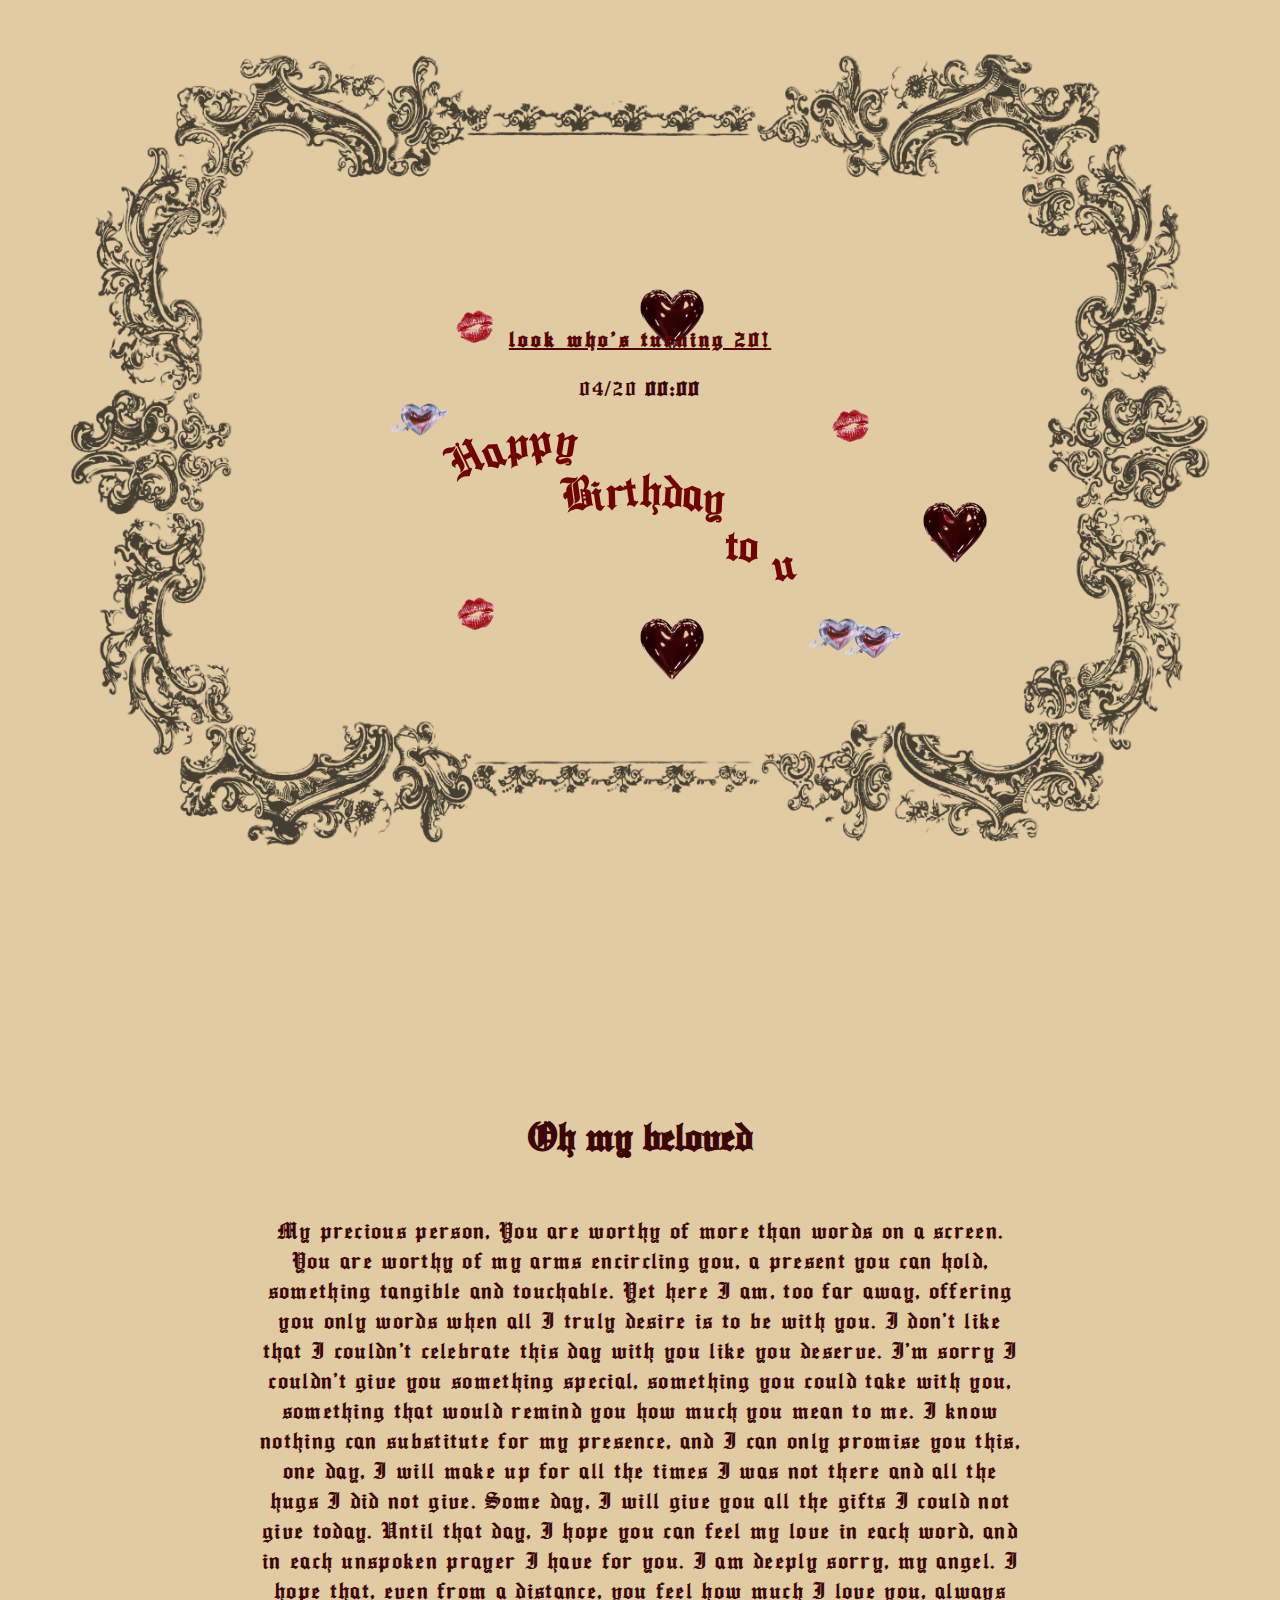
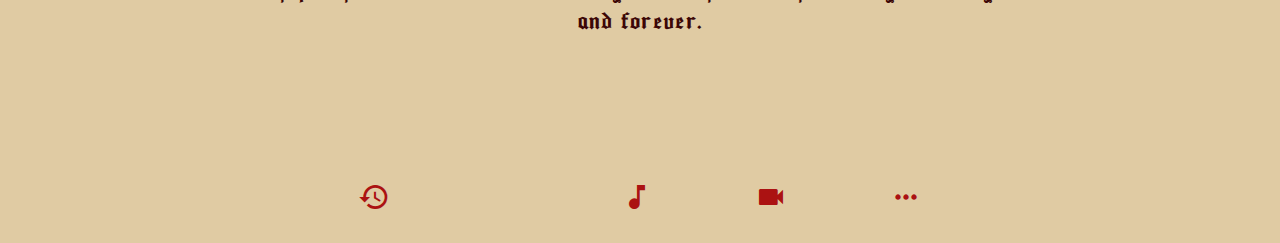
==== main.html @ 9a89196c "- preloading images" ====
<!DOCTYPE html>
<html lang="en">

<head>
    <meta charset="UTF-8">
    <meta name="viewport" content="width=device-width, initial-scale=1.0">
    <title>Curved Birthday Text</title>
    <link rel="stylesheet" href="main.css">
    <link href="https://fonts.googleapis.com/icon?family=Material+Icons" rel="stylesheet">
</head>

<body>
    <div class="container" id="main">
        <img src="assets/images/border2.png" alt="" srcset="" class="border-img">
        <h2 class="title">look who's turning 20!</h2>
        <span class="date">04/20 <strong>00:00</strong></span>

        <?xml version="1.0" encoding="utf-8"?>
        <svg class="curved-text noselect" xmlns="http://www.w3.org/2000/svg" viewBox="43.2133 135.176 407.2143 185.3046"
            width="407.214px" height="185.305px">
            <defs>
                <path id="path-0"
                    d="M 68.35 123.768 C 70.813 121.682 74.645 119.458 75.123 119.458 C 77.244 117.954 81.093 116.379 83.128 116.379 C 87.538 115.764 89.438 113.3 91.749 113.3 C 94.745 113.3 95.203 111.453 97.906 111.453 C 101.711 110.837 104.43 108.99 107.143 108.99 C 111.104 108.99 114.243 107.143 117.611 107.143 C 121.221 107.143 123.29 105.911 126.232 105.911 C 129.806 105.911 134.258 107.143 136.084 107.143 C 139.149 107.143 141.867 107.759 144.089 107.759 C 147.8 107.759 151.478 107.426 151.478 110.222 L 152.094 110.222 C 152.094 110.837 152.094 111.453 152.094 112.069"
                    style="fill: none;" />
                <path id="path-1"
                    d="M 133.005 131.158 C 136.871 129.139 141.474 128.079 143.473 128.079 C 145.4 128.079 146.549 129.273 148.793 129.273 C 151.607 129.273 155.417 128.079 158.251 128.079 C 161.386 128.079 163.121 127.463 165.64 127.463 C 167.617 126.102 172.283 126.847 174.261 126.847 C 177.75 126.232 180.008 126.232 182.266 126.232 C 185.881 126.232 187.229 126.33 189.791 126.33 C 192.416 126.33 194.787 127.045 196.762 127.045 C 199.636 127.045 203.186 127.562 205.443 127.562 C 207.969 127.562 210.288 128.178 212.574 128.178 C 213.19 127.727 218.052 129.644 218.831 129.791 C 221.577 130.309 230.13 130.341 232.073 130.341"
                    style="fill: none;" />
                <path id="path-2"
                    d="M 243.227 153.325 C 252.414 153.325 261.481 153.582 265.708 153.582 C 266.324 155.184 265.394 155.186 265.394 155.788 C 266.896 156.404 270.74 158.056 271.552 158.867 C 272.905 159.604 276.506 161.946 277.709 161.946 C 278.325 162.87 282.798 164.409 283.867 164.409 C 285.352 165.025 288.677 167.256 289.409 168.719 L 290.025 168.719 C 290.025 169.715 293.103 170.952 293.103 171.798"
                    style="fill: none;" />
                <path id="path-3"
                    d="M 294.627 183.664 C 298.891 186.082 300.306 184.29 302.979 184.29 C 306.469 184.29 307.268 183.788 310.142 183.788 C 313.221 183.788 308.13 184.113 310.593 184.113 C 314.287 184.113 327.419 184.404 330.498 184.404 C 332.279 .404 335.506 185.345 337.596 185.345 C 340.685 182.256 358.99 167.488 358.99 167.488 C 358.99 165.982 358.374 166.53 358.374 165.025"
                    style="fill: none;" />
            </defs>
            <text class="text-curve"
                transform="matrix(1.6342649459838867, 0, 0, 1.6375041007995605, -48.419578552246065, 4.048994064331055)">
                <textPath href="#path-0">Happy</textPath>
            </text>
            <text class="text-curve"
                transform="matrix(1.6342649459838867, 0, 0, 1.6375041007995605, -47.15189743041989, 23.101871490478516)">
                <textPath href="#path-1">Birthday</textPath>
            </text>
            <text class="text-curve"
                transform="matrix(1.6342649459838867, 0, 0, 1.6375041007995605, -65.8803024291992, 33.39351272583008)">
                <textPath href="#path-2">to</textPath>
            </text>
            <text class="text-curve"
                transform="matrix(1.6342649459838867, 0, 0, 1.6375041007995605, -100.81703186035155, 1.165985107421875)">
                <textPath href="#path-3">u</textPath>
            </text>
        </svg>
    </div>
    <div class="message">
        <h1 class="apology-title">Oh my beloved</h1>
        <p class="apology-text">
            My precious person,
            You are worthy of more than words on a screen. You are worthy of my arms encircling you, a present you can
            hold, something tangible and touchable. Yet here I am, too far away, offering you only words when all I
            truly desire is to be with you. I don't like that I couldn't celebrate this day with you like you deserve.
            I'm sorry I couldn't give you something special, something you could take with you, something that would
            remind you how much you mean to me. I know nothing can substitute for my presence, and I can only promise
            you this, one day, I will make up for all the times I was not there and all the hugs I did not give. Some
            day, I will give you all the gifts I could not give today. Until that day, I hope you can feel my love in
            each word, and in each unspoken prayer I have for you. I am deeply sorry, my angel. I hope that, even from a
            distance, you feel how much I love you, always and forever.
        </p>
    </div>

    <div class="navigation">
        <a class="material-icons tip" href="/pages/message/message.html"
        rel="noopener noreferrer">history_edu<span>Message</span></a>
        <a class="material-icons tip" href="http://" target="_blank"
            rel="noopener noreferrer">music_note<span>Listen</span></a>
        <a class="material-icons tip" href="/pages/video/video.html"  rel="noopener noreferrer">videocam<span>Watch a
                vid</span></a>
        <a class="material-icons tip" href="/pages/choices/choice.html" rel="noopener noreferrer">more_horiz<span>Pick
                a
                date</span></a>
    </div>
    <div id="random-images"></div>
    <script src="main.js"></script>
</body>

</html>
---- main.css ----
/* General Styles */


@font-face {
    font-family: 'ancient';
    src: URL('assets/fonts/AncientMedium.ttf') format('truetype');
  }

  .noselect {
    -webkit-touch-callout: none; /* iOS Safari */
      -webkit-user-select: none; /* Safari */
       -khtml-user-select: none; /* Konqueror HTML */
         -moz-user-select: none; /* Old versions of Firefox */
          -ms-user-select: none; /* Internet Explorer/Edge */
              user-select: none; /* Non-prefixed version, currently
                                    supported by Chrome, Edge, Opera and Firefox */
  }

body {
    padding: 0;
    margin: 0;
    font-family: 'ancient';
    text-align: center;
    background: rgb(224, 203, 163);
    color: #3c0606;
}
html, body {
    max-width: 100%;
    overflow-x: hidden;
}
/* Main Container */

.container {
    position: relative;
    width: 100%;
    height: 100vh;
    display: flex;
    flex-direction: column;
    justify-content: center;
    align-items: center;
    padding-bottom: 20vh;
}

.border-img {
    position: absolute;
    height: 90vh;
    width: 90vw;
    mix-blend-mode: multiply;
    opacity: 70%;
}
/* Title and Date */
.title {
    font-size: 1.5em;
    color: #560606;
    letter-spacing: .2pc;
    text-decoration: underline;
}

.date {
    font-size: 1.5rem;
    letter-spacing: .1pc;
    margin-bottom: 1vh;
}

/* Curved Text */
.curved-text {
    width: 55vw;
}

.text-curve {
    position: relative;
    padding: 10px 20px;
    background: rgba(0, 0, 0, 0.5); /* Semi-transparent background */
    backdrop-filter: blur(5px); /* Blurs anything behind it */
    border-radius: 10px;
    fill: #700404;
    font-size: 2rem;
    white-space: pre;
}

/* Floating Elements */
@keyframes floatAnimation {
    0% { transform: translateY(0px); }
    50% { transform: translateY(-15px); }
    100% { transform: translateY(0px); }
}

.floating {
    position: absolute;
    width: 5vw;
    animation: floatAnimation 2s infinite ease-in-out;
    transition: transform 0.3s ease-in-out; /* Optional smooth transition for randomness */
}

/* Randomly change the size and position over time for variety */
.floating:nth-child(even) {
    animation-duration: 4s;
}

.floating:nth-child(odd) {
    animation-duration: 5s;
}

.message{
    display: flex;
    width: 100vw;
    flex-direction: column;
    align-items: center;
    justify-content: center;
    padding-bottom: 10vh;
}
.apology-title {
    font-size: 2.7rem;
}
.apology-text {
    font-size: 1.6rem;
    letter-spacing: 0.08cap;
    width: 60vw;
}


.navigation {
    margin: 30px auto;
    width: 60%;
    display: flex;
    align-items: center;
    flex-direction: row;
    justify-content: space-evenly;
}

.navigation a {
    text-decoration: none;
    color: rgb(171, 18, 18);
    font-size: xx-large;
}

a.tip {
    text-decoration: none
}
a.tip:hover {
    position: relative
}
a.tip span {
    display: none;
    font-family: 'Courier New', Courier, monospace;
    font-size: 1.1rem;
}
a.tip:hover span {
    border: #c0c0c0 1px dotted;
    padding: 5px 10px 5px 5px;
    display: block;
    z-index: 100;
    background: #0e0d0d no-repeat 100% 5%;
    left: 0px;
    margin: 10px;
    position: absolute;
    top: 15px;
    text-decoration: none
}
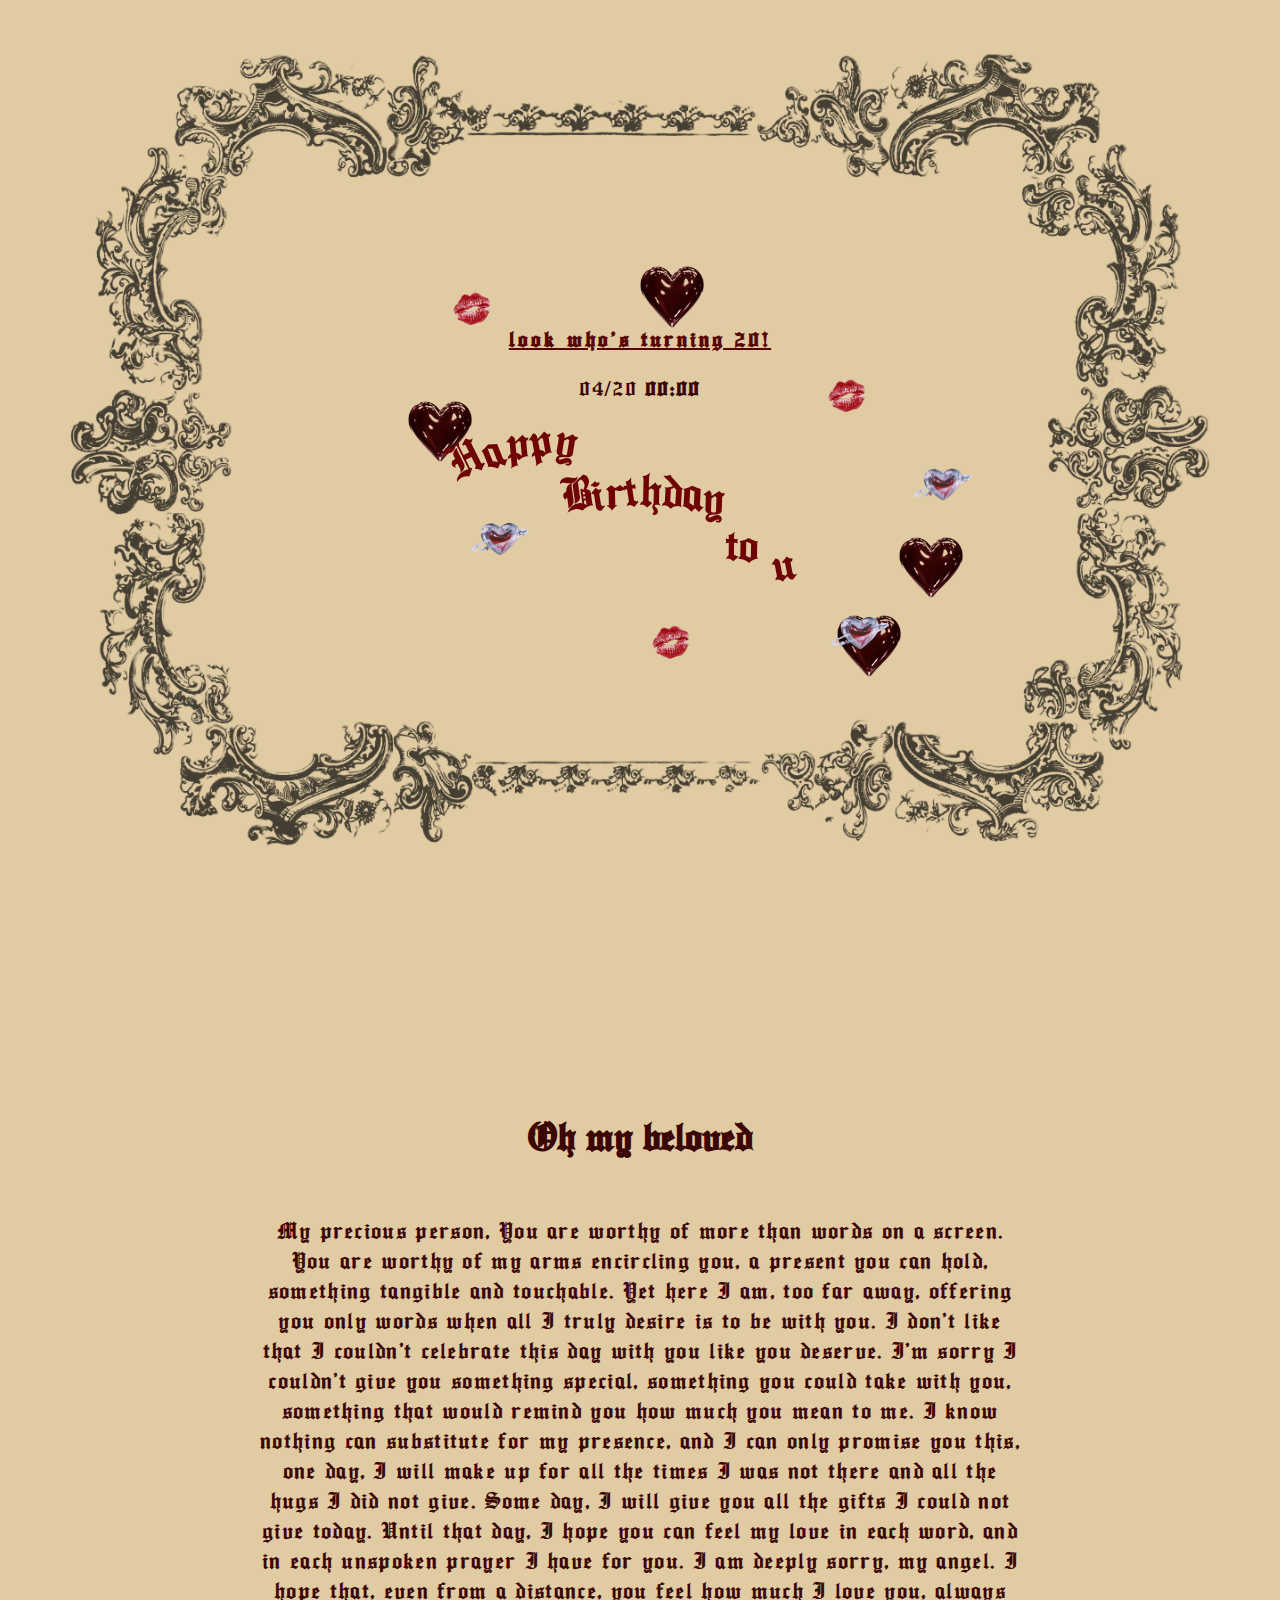
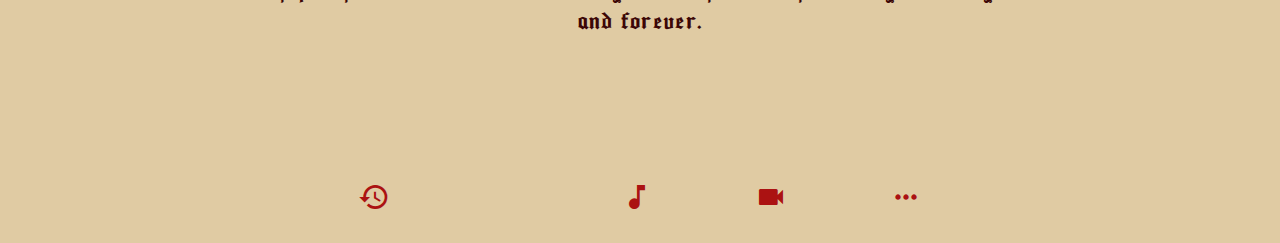
==== commit e08edb28: "- is mobile detection" ====
--- a/main.html
+++ b/main.html
@@ -10,6 +10,13 @@
 </head>
 
 <body>
+    <div id="popup" class="popup">
+        <div class="popup-content">
+            <span class="close-btn" onclick="closePopup()">&times;</span>
+            <h2 id="popup-title"></h2>
+            <p id="popup-description"></p>
+        </div>
+    </div>
     <div class="container" id="main">
         <img src="assets/images/border2.png" alt="" srcset="" class="border-img">
         <h2 class="title">look who's turning 20!</h2>
@@ -68,10 +75,10 @@
 
     <div class="navigation">
         <a class="material-icons tip" href="/pages/message/message.html"
-        rel="noopener noreferrer">history_edu<span>Message</span></a>
+            rel="noopener noreferrer">history_edu<span>Message</span></a>
         <a class="material-icons tip" href="http://" target="_blank"
             rel="noopener noreferrer">music_note<span>Listen</span></a>
-        <a class="material-icons tip" href="/pages/video/video.html"  rel="noopener noreferrer">videocam<span>Watch a
+        <a class="material-icons tip" href="/pages/video/video.html" rel="noopener noreferrer">videocam<span>Watch a
                 vid</span></a>
         <a class="material-icons tip" href="/pages/choices/choice.html" rel="noopener noreferrer">more_horiz<span>Pick
                 a
--- a/main.css
+++ b/main.css
@@ -159,3 +159,44 @@
 }
 
 
+/* Pop-up Styling */
+.popup {
+    display: none;
+    position: fixed;
+    top: 0;
+    left: 0;
+    width: 100vw;
+    height: 100vh;
+    background: rgba(0, 0, 0, 0.6);
+    backdrop-filter: blur(5px);
+    justify-content: center;
+    align-items: center;
+    z-index: 1000;
+}
+
+.popup-content {
+    background: rgb(224, 203, 163);
+    color: #3c0606;
+    padding: 20px;
+    border-radius: 10px;
+    text-align: center;
+    width: 50%;
+    max-width: 500px;
+    position: relative;
+    box-shadow: 0px 0px 15px rgba(0, 0, 0, 0.5);
+    font-size: 1.3rem;
+}
+
+/* Close Button */
+.close-btn {
+    position: absolute;
+    top: 10px;
+    right: 15px;
+    font-size: 28px;
+    cursor: pointer;
+    color: #560606;
+}
+
+.close-btn:hover {
+    color: rgb(171, 18, 18);
+}
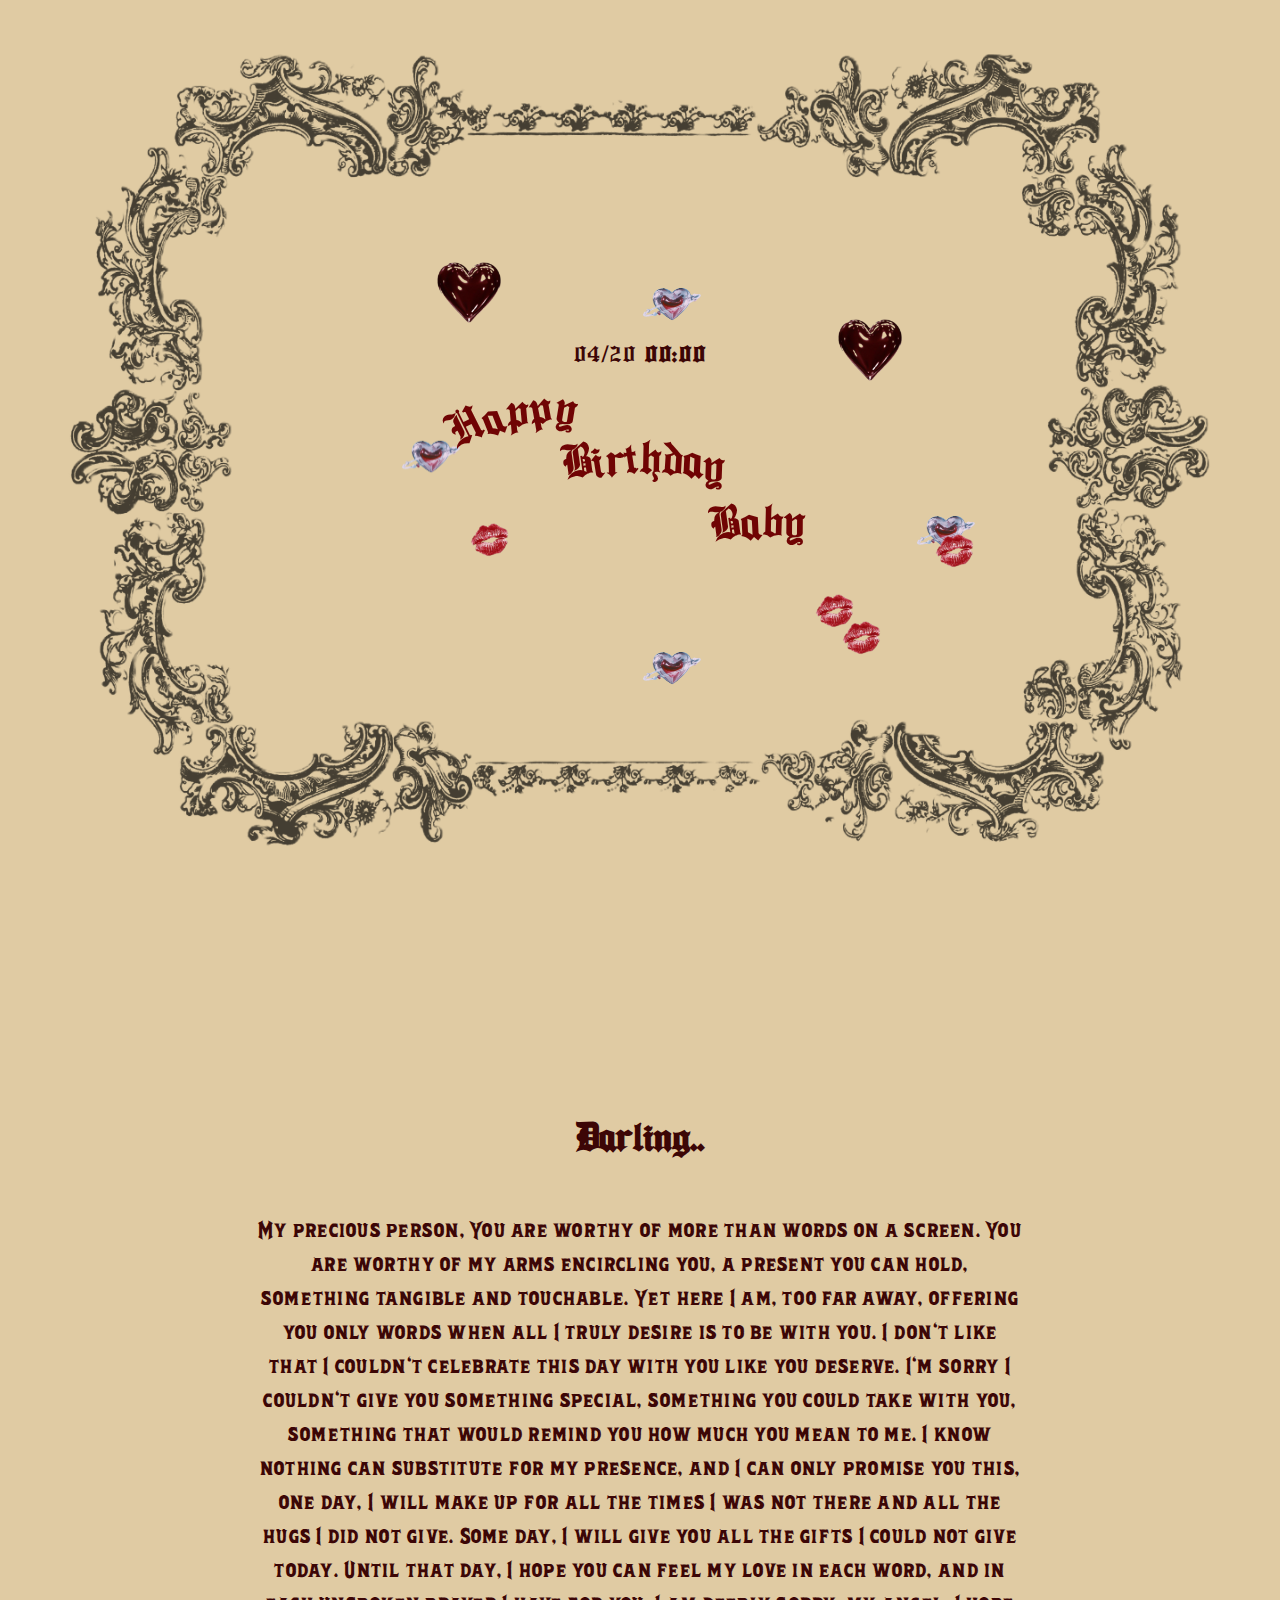
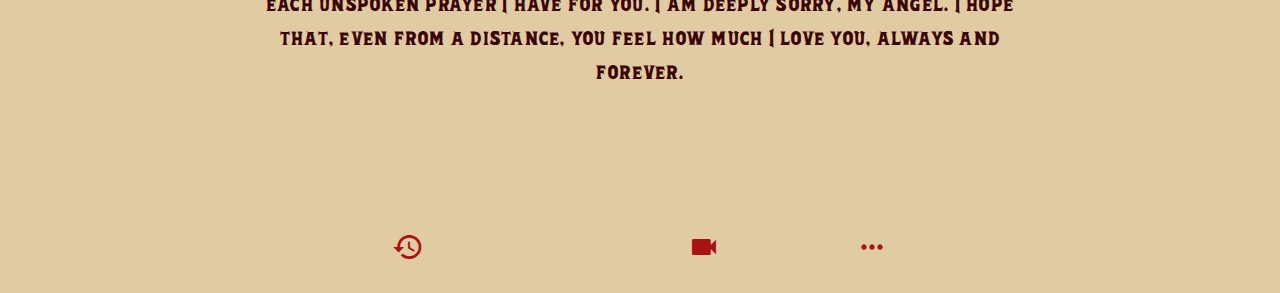
==== commit f6a34cf9: "- Final Changes" ====
--- a/main.html
+++ b/main.html
@@ -4,7 +4,7 @@
 <head>
     <meta charset="UTF-8">
     <meta name="viewport" content="width=device-width, initial-scale=1.0">
-    <title>Curved Birthday Text</title>
+    <title>Happy Birthday Baby</title>
     <link rel="stylesheet" href="main.css">
     <link href="https://fonts.googleapis.com/icon?family=Material+Icons" rel="stylesheet">
 </head>
@@ -19,7 +19,6 @@
     </div>
     <div class="container" id="main">
         <img src="assets/images/border2.png" alt="" srcset="" class="border-img">
-        <h2 class="title">look who's turning 20!</h2>
         <span class="date">04/20 <strong>00:00</strong></span>
 
         <?xml version="1.0" encoding="utf-8"?>
@@ -48,17 +47,14 @@
                 <textPath href="#path-1">Birthday</textPath>
             </text>
             <text class="text-curve"
-                transform="matrix(1.6342649459838867, 0, 0, 1.6375041007995605, -65.8803024291992, 33.39351272583008)">
-                <textPath href="#path-2">to</textPath>
+                transform="matrix(1.6342649459838867, 0, 0, 1.6375041007995605,100.8803024291992, 85.39351272583008)">
+                <textPath href="#path-1">Baby</textPath>
             </text>
-            <text class="text-curve"
-                transform="matrix(1.6342649459838867, 0, 0, 1.6375041007995605, -100.81703186035155, 1.165985107421875)">
-                <textPath href="#path-3">u</textPath>
-            </text>
+           
         </svg>
     </div>
     <div class="message">
-        <h1 class="apology-title">Oh my beloved</h1>
+        <h1 class="apology-title">Darling..</h1>
         <p class="apology-text">
             My precious person,
             You are worthy of more than words on a screen. You are worthy of my arms encircling you, a present you can
@@ -76,9 +72,7 @@
     <div class="navigation">
         <a class="material-icons tip" href="/pages/message/message.html"
             rel="noopener noreferrer">history_edu<span>Message</span></a>
-        <a class="material-icons tip" href="http://" target="_blank"
-            rel="noopener noreferrer">music_note<span>Listen</span></a>
-        <a class="material-icons tip" href="/pages/video/video.html" rel="noopener noreferrer">videocam<span>Watch a
+       <a class="material-icons tip" href="/pages/video/video.html" rel="noopener noreferrer">videocam<span>Watch a
                 vid</span></a>
         <a class="material-icons tip" href="/pages/choices/choice.html" rel="noopener noreferrer">more_horiz<span>Pick
                 a
--- a/main.css
+++ b/main.css
@@ -4,7 +4,12 @@
 @font-face {
     font-family: 'ancient';
     src: URL('assets/fonts/AncientMedium.ttf') format('truetype');
-  }
+}
+
+@font-face {
+    font-family: 'anthrope';
+    src: url('/assets/fonts/Anthrope.ttf');
+}
 
   .noselect {
     -webkit-touch-callout: none; /* iOS Safari */
@@ -57,7 +62,7 @@
 }
 
 .date {
-    font-size: 1.5rem;
+    font-size: 1.7rem;
     letter-spacing: .1pc;
     margin-bottom: 1vh;
 }
@@ -113,7 +118,8 @@
     font-size: 2.7rem;
 }
 .apology-text {
-    font-size: 1.6rem;
+    font-family: 'anthrope';
+    font-size: 1.4rem;
     letter-spacing: 0.08cap;
     width: 60vw;
 }
